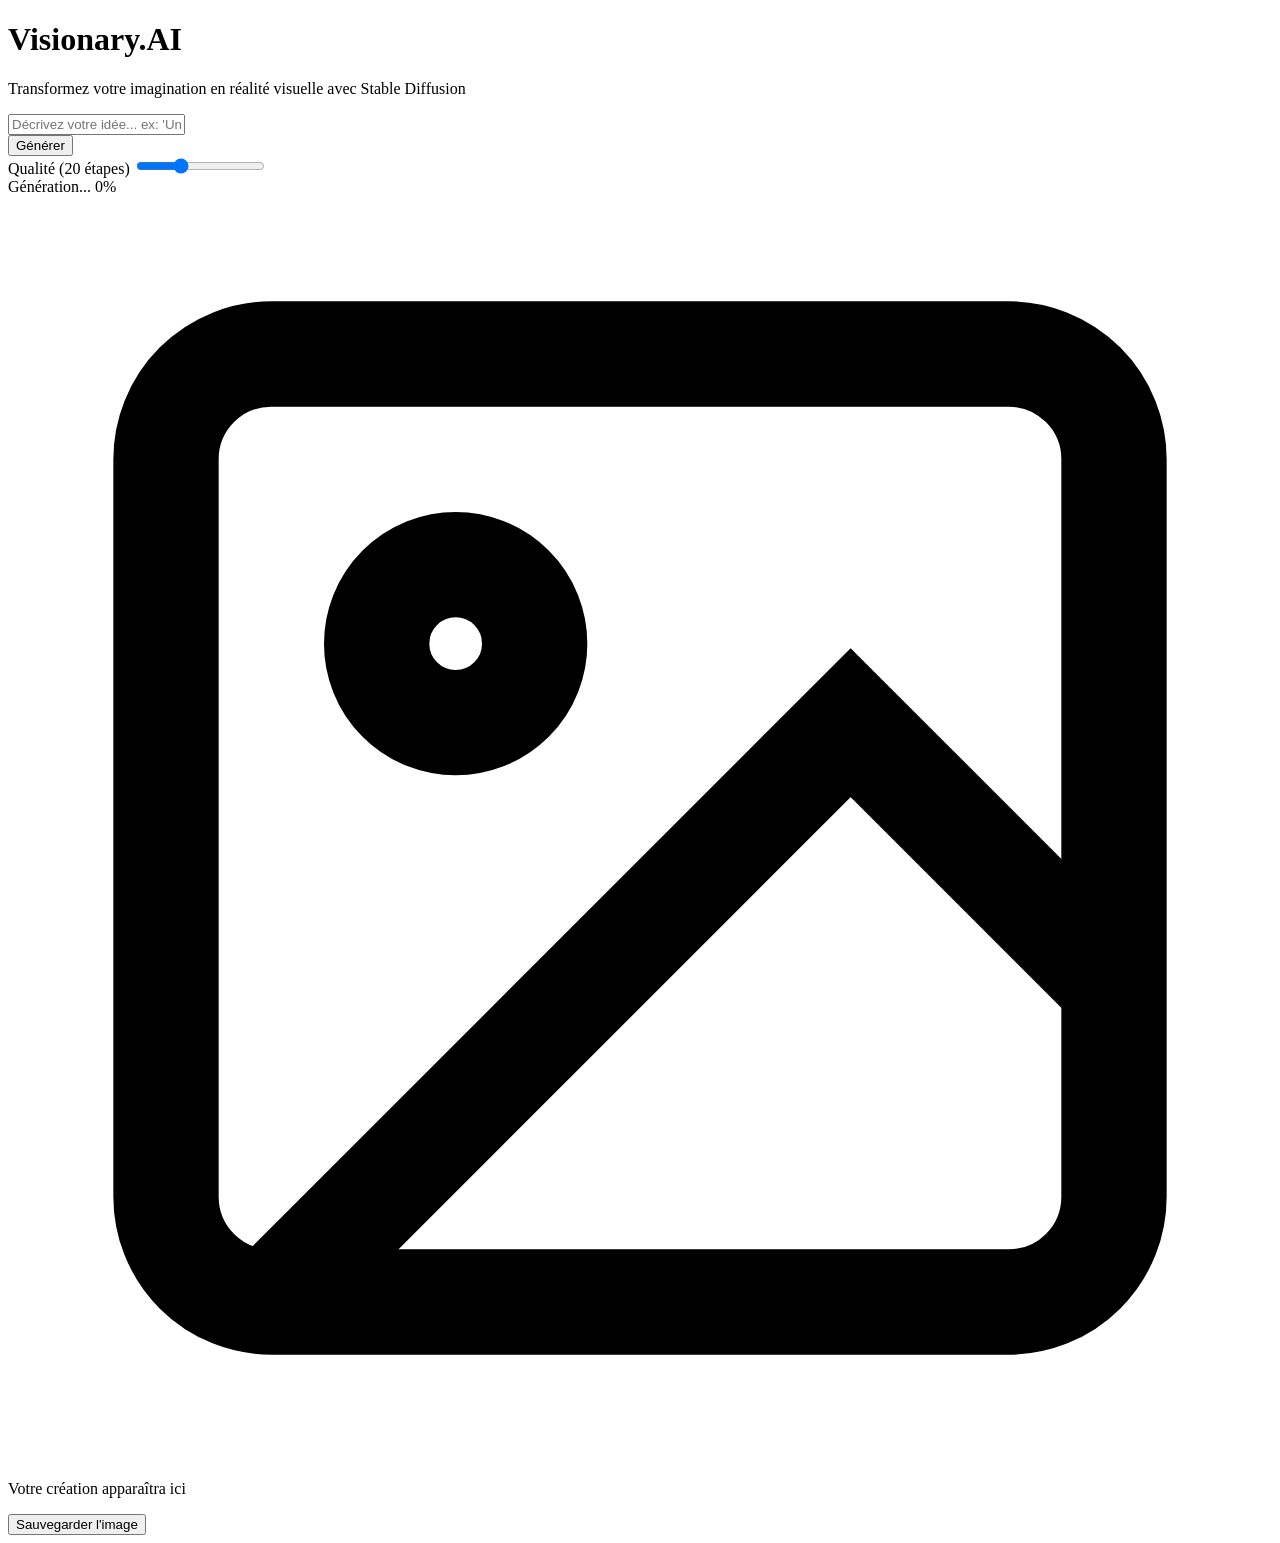
==== frontend/index.html @ c3c03d9b "feat: create modern glassmorphism frontend structure" ====
<!DOCTYPE html>
<html lang="fr">
<head>
    <meta charset="UTF-8">
    <meta name="viewport" content="width=device-width, initial-scale=1.0">
    <title>Visionary | Générateur d'Images IA</title>
    
    <!-- Google Fonts pour la typographie moderne -->
    <link href="https://fonts.googleapis.com/css2?family=Inter:wght@300;400;600;800&family=Outfit:wght@500;700;800&display=swap" rel="stylesheet">
    
    <!-- Liens vers les styles -->
    <link rel="stylesheet" href="css/style.css">
</head>
<body>
    <!-- Arrière-plan animé dynamique -->
    <div class="background-globes">
        <div class="globe globe-1"></div>
        <div class="globe globe-2"></div>
    </div>
    
    <main class="container">
        <!-- En-tête -->
        <header class="header">
            <h1 class="logo">Visionary<span>.AI</span></h1>
            <p class="subtitle">Transformez votre imagination en réalité visuelle avec Stable Diffusion</p>
        </header>

        <!-- Interface principale avec effet Glassmorphism -->
        <div class="glass-panel">
            
            <div class="input-section">
                <div class="input-wrapper">
                    <input type="text" id="prompt-input" placeholder="Décrivez votre idée... ex: 'Un chat cyborg dans une ville cyberpunk 4k'" autocomplete="off">
                </div>
                <button id="generate-btn" class="primary-btn">
                    <span class="btn-text">Générer</span>
                    <span class="loader hidden"></span>
                </button>
            </div>

            <div class="settings-section">
                <label for="steps-slider">Qualité (<span id="steps-value">20</span> étapes)</label>
                <input type="range" id="steps-slider" min="5" max="50" value="20" class="slider">
            </div>

            <!-- Barre de progression (masquée par défaut) -->
            <div class="progress-container hidden" id="progress-container">
                <div class="progress-info">
                    <span id="progress-label">Génération...</span>
                    <span id="progress-percent">0%</span>
                </div>
                <div class="progress-bar">
                    <div class="progress-fill" id="progress-fill"></div>
                </div>
            </div>

            <!-- Zone de résultat (affichage de l'image) -->
            <div class="result-section" id="result-section">
                <div class="placeholder-content">
                    <svg class="image-icon" viewBox="0 0 24 24" fill="none" stroke="currentColor" stroke-width="2">
                        <rect x="3" y="3" width="18" height="18" rx="2" ry="2"></rect>
                        <circle cx="8.5" cy="8.5" r="1.5"></circle>
                        <polyline points="21 15 16 10 5 21"></polyline>
                    </svg>
                    <p>Votre création apparaîtra ici</p>
                </div>
                <!-- L'image sera injectée ici en JS -->
            </div>
            
            <!-- Actions bonus -->
            <div class="actions-section hidden" id="actions-section">
                <button id="download-btn" class="secondary-btn">Sauvegarder l'image</button>
            </div>

        </div>
    </main>

    <!-- Fichier de script -->
    <script src="js/script.js"></script>
</body>
</html>
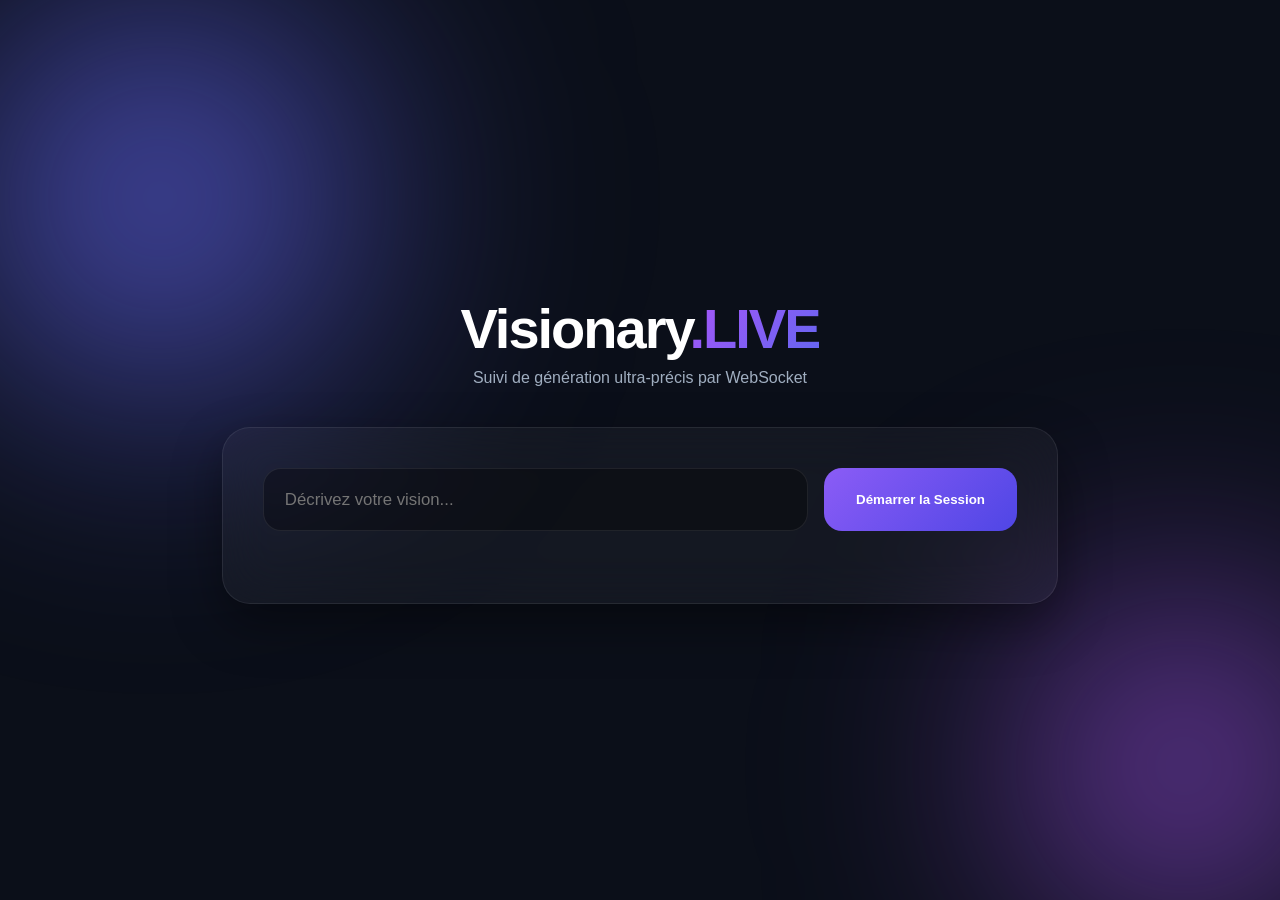
==== commit 3f91ede9: "nouvelle version pour generer 4 image dans un seul mement" ====
--- a/frontend/index.html
+++ b/frontend/index.html
@@ -3,79 +3,40 @@
 <head>
     <meta charset="UTF-8">
     <meta name="viewport" content="width=device-width, initial-scale=1.0">
-    <title>Visionary | Générateur d'Images IA</title>
-    
-    <!-- Google Fonts pour la typographie moderne -->
+    <title>Visionary WebSocket | Mode Temps Réel</title>
     <link href="https://fonts.googleapis.com/css2?family=Inter:wght@300;400;600;800&family=Outfit:wght@500;700;800&display=swap" rel="stylesheet">
-    
-    <!-- Liens vers les styles -->
     <link rel="stylesheet" href="css/style.css">
 </head>
 <body>
-    <!-- Arrière-plan animé dynamique -->
     <div class="background-globes">
         <div class="globe globe-1"></div>
         <div class="globe globe-2"></div>
     </div>
     
     <main class="container">
-        <!-- En-tête -->
         <header class="header">
-            <h1 class="logo">Visionary<span>.AI</span></h1>
-            <p class="subtitle">Transformez votre imagination en réalité visuelle avec Stable Diffusion</p>
+            <h1 class="logo">Visionary<span>.LIVE</span></h1>
+            <p class="subtitle">Suivi de génération ultra-précis par WebSocket</p>
         </header>
 
-        <!-- Interface principale avec effet Glassmorphism -->
         <div class="glass-panel">
-            
             <div class="input-section">
                 <div class="input-wrapper">
-                    <input type="text" id="prompt-input" placeholder="Décrivez votre idée... ex: 'Un chat cyborg dans une ville cyberpunk 4k'" autocomplete="off">
+                    <input type="text" id="prompt-input" placeholder="Décrivez votre vision..." autocomplete="off">
                 </div>
                 <button id="generate-btn" class="primary-btn">
-                    <span class="btn-text">Générer</span>
+                    <span class="btn-text">Démarrer la Session</span>
                     <span class="loader hidden"></span>
                 </button>
             </div>
 
-            <div class="settings-section">
-                <label for="steps-slider">Qualité (<span id="steps-value">20</span> étapes)</label>
-                <input type="range" id="steps-slider" min="5" max="50" value="20" class="slider">
+            <!-- Grille de résultats -->
+            <div class="result-grid" id="result-grid">
+                <!-- Les cartes seront injectées via JS (initPlaceholders) -->
             </div>
-
-            <!-- Barre de progression (masquée par défaut) -->
-            <div class="progress-container hidden" id="progress-container">
-                <div class="progress-info">
-                    <span id="progress-label">Génération...</span>
-                    <span id="progress-percent">0%</span>
-                </div>
-                <div class="progress-bar">
-                    <div class="progress-fill" id="progress-fill"></div>
-                </div>
-            </div>
-
-            <!-- Zone de résultat (affichage de l'image) -->
-            <div class="result-section" id="result-section">
-                <div class="placeholder-content">
-                    <svg class="image-icon" viewBox="0 0 24 24" fill="none" stroke="currentColor" stroke-width="2">
-                        <rect x="3" y="3" width="18" height="18" rx="2" ry="2"></rect>
-                        <circle cx="8.5" cy="8.5" r="1.5"></circle>
-                        <polyline points="21 15 16 10 5 21"></polyline>
-                    </svg>
-                    <p>Votre création apparaîtra ici</p>
-                </div>
-                <!-- L'image sera injectée ici en JS -->
-            </div>
-            
-            <!-- Actions bonus -->
-            <div class="actions-section hidden" id="actions-section">
-                <button id="download-btn" class="secondary-btn">Sauvegarder l'image</button>
-            </div>
-
         </div>
     </main>
 
-    <!-- Fichier de script -->
     <script src="js/script.js"></script>
 </body>
 </html>
--- a/frontend/css/style.css
+++ b/frontend/css/style.css
@@ -0,0 +1,149 @@
+:root {
+    --bg-base: #0b0f19;
+    --text-main: #ffffff;
+    --text-muted: #a0aec0;
+    --glass-bg: rgba(255, 255, 255, 0.04);
+    --glass-border: rgba(255, 255, 255, 0.08);
+    --primary-glow: #6366f1;
+    --secondary-glow: #a855f7;
+    --accent: #8b5cf6;
+}
+
+* { margin: 0; padding: 0; box-sizing: border-box; }
+
+body {
+    font-family: 'Inter', sans-serif;
+    background-color: var(--bg-base);
+    color: var(--text-main);
+    min-height: 100vh;
+    display: flex;
+    justify-content: center;
+    align-items: center;
+    overflow-x: hidden;
+}
+
+.background-globes {
+    position: fixed;
+    top: 0; left: 0; width: 100%; height: 100%;
+    z-index: -1; filter: blur(120px);
+}
+
+.globe { position: absolute; border-radius: 50%; }
+.globe-1 { width: 45vw; height: 45vw; background: radial-gradient(circle, var(--primary-glow), transparent 70%); top: -10%; left: -10%; }
+.globe-2 { width: 35vw; height: 35vw; background: radial-gradient(circle, var(--secondary-glow), transparent 70%); bottom: -10%; right: -10%; }
+
+.container { width: 100%; max-width: 900px; padding: 2rem; }
+
+.header { text-align: center; margin-bottom: 2.5rem; }
+.logo { font-family: 'Outfit', sans-serif; font-size: 3.5rem; font-weight: 800; letter-spacing: -2px; }
+.logo span { background: linear-gradient(135deg, #a855f7, #6366f1); -webkit-background-clip: text; -webkit-text-fill-color: transparent; }
+.subtitle { color: var(--text-muted); font-weight: 300; margin-top: 0.5rem; }
+
+.glass-panel {
+    background: var(--glass-bg);
+    border: 1px solid var(--glass-border);
+    border-radius: 28px;
+    padding: 2.5rem;
+    backdrop-filter: blur(25px);
+    box-shadow: 0 20px 50px rgba(0,0,0,0.4);
+}
+
+.input-section { display: flex; gap: 1rem; margin-bottom: 2rem; }
+.input-wrapper { flex: 1; }
+#prompt-input {
+    width: 100%; padding: 1.3rem; border-radius: 18px; 
+    background: rgba(0,0,0,0.3); border: 1px solid var(--glass-border);
+    color: white; outline: none; transition: border 0.3s, box-shadow 0.3s;
+    font-size: 1.05rem;
+}
+#prompt-input:focus { border-color: var(--accent); box-shadow: 0 0 15px rgba(139, 92, 246, 0.2); }
+
+.primary-btn {
+    background: linear-gradient(135deg, var(--accent), #4f46e5);
+    color: white; border: none; border-radius: 18px; padding: 0 2rem;
+    font-weight: 700; cursor: pointer; transition: all 0.3s cubic-bezier(0.175, 0.885, 0.32, 1.275);
+}
+.primary-btn:hover { transform: translateY(-3px) scale(1.02); box-shadow: 0 10px 20px rgba(99, 102, 241, 0.3); }
+.primary-btn:disabled { opacity: 0.5; cursor: not-allowed; transform: none; }
+
+/* GRID FLEXIBLE */
+.result-grid { 
+    display: grid; 
+    grid-template-columns: repeat(2, 1fr); 
+    gap: 2rem; 
+    align-items: start; /* Évite que les cartes ne s'étirent en hauteur */
+}
+
+/* CARD INDIVIDUELLE S'ADAPTANT AU CONTENU */
+.format-card {
+    background: rgba(255, 255, 255, 0.02); 
+    border-radius: 22px; 
+    border: 1px solid var(--glass-border);
+    overflow: hidden; 
+    display: flex; 
+    flex-direction: column;
+    transition: transform 0.3s ease;
+}
+
+.format-card:hover {
+    transform: translateY(-5px);
+    border-color: var(--accent);
+}
+
+.image-box {
+    width: 100%;
+    position: relative; 
+    background: #020408; 
+    display: flex; 
+    justify-content: center; 
+    align-items: center;
+}
+
+/* Ratios spécifiques par format */
+.format-card[data-format="whatsapp-story"] .image-box { aspect-ratio: 512 / 768; }
+.format-card[data-format="instagram-post"] .image-box { aspect-ratio: 512 / 512; }
+.format-card[data-format="facebook-cover"] .image-box { aspect-ratio: 768 / 512; }
+.format-card[data-format="standard-photo"] .image-box { aspect-ratio: 640 / 480; }
+
+.card-progress-overlay {
+    position: absolute; bottom: 0; left: 0; width: 100%; height: 6px;
+    background: rgba(255, 255, 255, 0.05); z-index: 10;
+}
+.card-progress-fill {
+    height: 100%; width: 0%; 
+    background: linear-gradient(90deg, var(--primary-glow), var(--secondary-glow));
+    transition: width 0.3s ease-out;
+}
+
+.gen-image {
+    width: 100%; height: 100%; object-fit: cover;
+    opacity: 0; transition: opacity 1s ease, transform 1s ease;
+    transform: scale(1.1);
+}
+.gen-image.loaded { opacity: 1; transform: scale(1); }
+
+.card-info { padding: 1rem 1.2rem; display: flex; justify-content: space-between; align-items: center; background: rgba(0,0,0,0.4); }
+.card-text { display: flex; flex-direction: column; gap: 4px; }
+.card-label { font-size: 0.85rem; font-weight: 800; color: var(--text-main); text-transform: uppercase; letter-spacing: 0.5px; }
+
+.status-badge {
+    font-size: 0.65rem; padding: 2px 6px; border-radius: 4px;
+    background: rgba(255,255,255,0.05); color: var(--text-muted);
+    width: fit-content;
+}
+
+.dl-btn {
+    background: rgba(255, 255, 255, 0.05); border: 1px solid var(--glass-border); 
+    color: white; width: 38px; height: 38px; border-radius: 10px;
+    display: flex; justify-content: center; align-items: center;
+    cursor: pointer; transition: all 0.2s; visibility: hidden; opacity: 0;
+}
+.dl-btn.visible { visibility: visible; opacity: 1; }
+.dl-btn:hover { background: var(--accent); border-color: transparent; transform: scale(1.1); }
+
+.hidden { display: none !important; }
+
+@keyframes spin { to { transform: rotate(360deg); } }
+.loader { width: 22px; height: 22px; border: 3px solid rgba(255,255,255,0.2); border-top-color: white; border-radius: 50%; animation: spin 0.8s infinite linear; }
+
+@media (max-width: 650px) { .result-grid { grid-template-columns: 1fr; } }
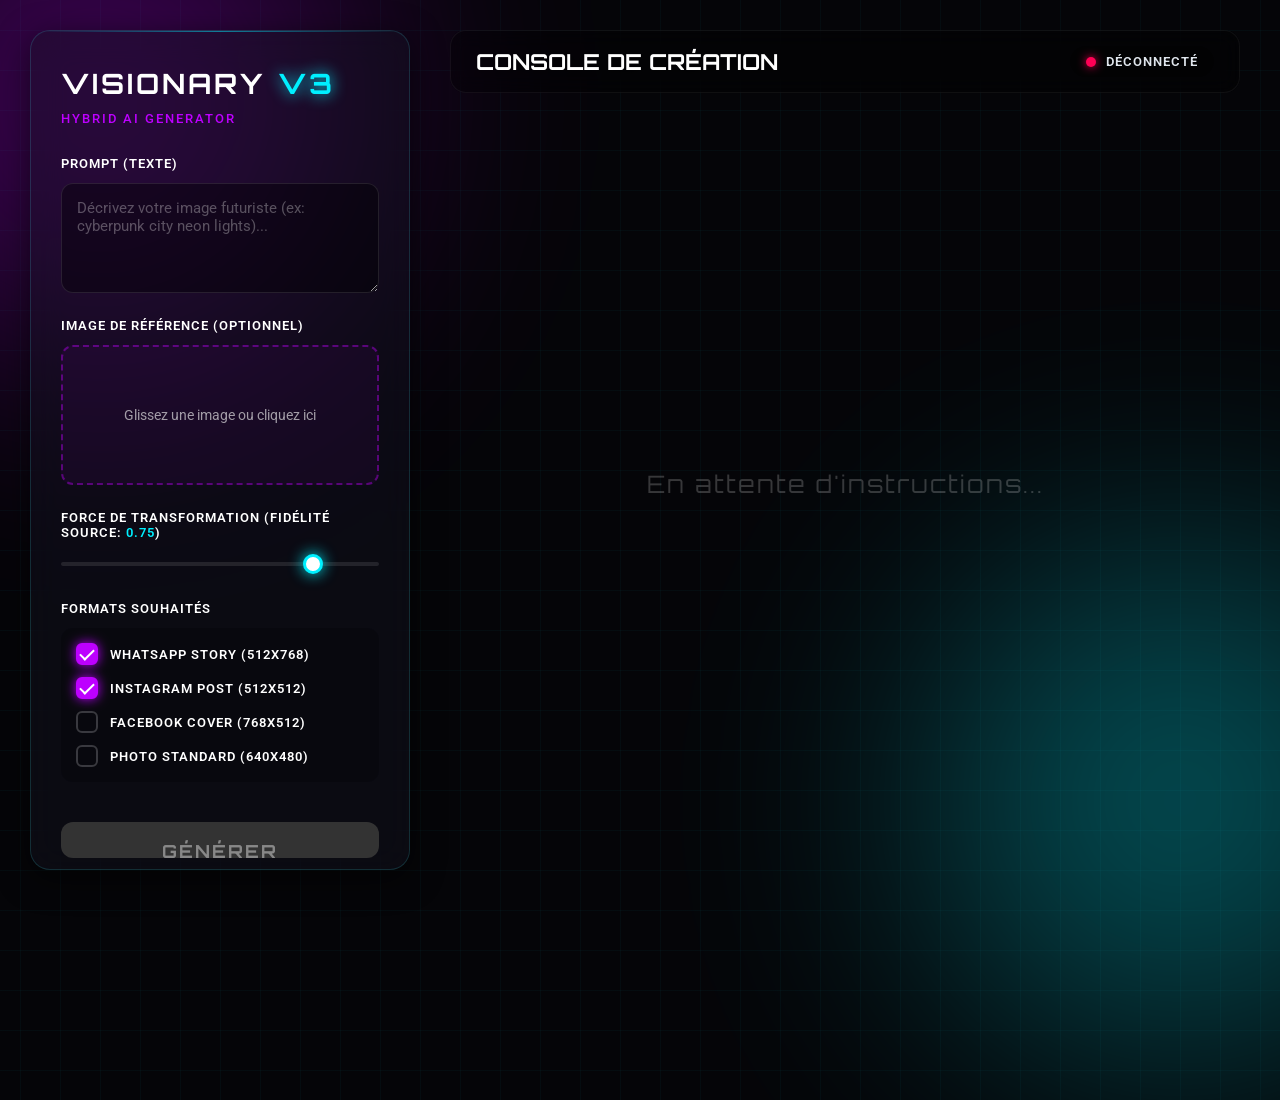
==== commit 6056981f: "feat: implement V3 Hybrid architecture with modular backend and Img2Img support" ====
--- a/frontend/index.html
+++ b/frontend/index.html
@@ -3,40 +3,84 @@
 <head>
     <meta charset="UTF-8">
     <meta name="viewport" content="width=device-width, initial-scale=1.0">
-    <title>Visionary WebSocket | Mode Temps Réel</title>
-    <link href="https://fonts.googleapis.com/css2?family=Inter:wght@300;400;600;800&family=Outfit:wght@500;700;800&display=swap" rel="stylesheet">
+    <title>Visionary V3 - Hybrid Generator</title>
     <link rel="stylesheet" href="css/style.css">
+    <link href="https://fonts.googleapis.com/css2?family=Orbitron:wght@400;700&family=Roboto:wght@300;400;500;700&display=swap" rel="stylesheet">
+    <!-- Le script est différé (defer) pour garantir que le DOM est complètement chargé -->
+    <script src="js/script.js" defer></script>
 </head>
 <body>
-    <div class="background-globes">
-        <div class="globe globe-1"></div>
-        <div class="globe globe-2"></div>
-    </div>
-    
-    <main class="container">
-        <header class="header">
-            <h1 class="logo">Visionary<span>.LIVE</span></h1>
-            <p class="subtitle">Suivi de génération ultra-précis par WebSocket</p>
-        </header>
+    <div class="app-container">
+        <!-- Sidebar Controls -->
+        <aside class="sidebar glass-panel">
+            <h1 class="logo">VISIONARY <span>V3</span></h1>
+            <p class="subtitle">Hybrid AI Generator</p>
 
-        <div class="glass-panel">
-            <div class="input-section">
-                <div class="input-wrapper">
-                    <input type="text" id="prompt-input" placeholder="Décrivez votre vision..." autocomplete="off">
-                </div>
-                <button id="generate-btn" class="primary-btn">
-                    <span class="btn-text">Démarrer la Session</span>
-                    <span class="loader hidden"></span>
-                </button>
+            <div class="control-group">
+                <label for="prompt">Prompt (Texte)</label>
+                <textarea id="prompt" placeholder="Décrivez votre image futuriste (ex: cyberpunk city neon lights)..."></textarea>
             </div>
 
-            <!-- Grille de résultats -->
-            <div class="result-grid" id="result-grid">
-                <!-- Les cartes seront injectées via JS (initPlaceholders) -->
+            <div class="control-group">
+                <label>Image de Référence (Optionnel)</label>
+                <div class="upload-area" id="upload-area">
+                    <span id="upload-text">Glissez une image ou cliquez ici</span>
+                    <input type="file" id="image-upload" accept="image/*" hidden>
+                    <img id="image-preview" src="" alt="Preview" style="display: none;">
+                </div>
             </div>
-        </div>
-    </main>
 
-    <script src="js/script.js"></script>
+            <div class="control-group">
+                <label for="strength">Force de transformation (Fidélité source: <span id="strength-val">0.75</span>)</label>
+                <input type="range" id="strength" min="0.1" max="0.9" step="0.01" value="0.75">
+            </div>
+
+            <div class="control-group">
+                <label>Formats Souhaités</label>
+                <div class="formats-list">
+                    <label class="format-checkbox">
+                        <input type="checkbox" value="whatsapp" data-name="WhatsApp Story" data-width="512" data-height="768" checked>
+                        <span class="checkmark"></span>
+                        WhatsApp Story (512x768)
+                    </label>
+                    <label class="format-checkbox">
+                        <input type="checkbox" value="instagram" data-name="Instagram Post" data-width="512" data-height="512" checked>
+                        <span class="checkmark"></span>
+                        Instagram Post (512x512)
+                    </label>
+                    <label class="format-checkbox">
+                        <input type="checkbox" value="facebook" data-name="Facebook Cover" data-width="768" data-height="512">
+                        <span class="checkmark"></span>
+                        Facebook Cover (768x512)
+                    </label>
+                    <label class="format-checkbox">
+                        <input type="checkbox" value="standard" data-name="Photo Standard" data-width="640" data-height="480">
+                        <span class="checkmark"></span>
+                        Photo Standard (640x480)
+                    </label>
+                </div>
+            </div>
+
+            <button id="generate-btn" class="glow-on-hover">GÉNÉRER</button>
+        </aside>
+
+        <!-- Main Output Area -->
+        <main class="output-area">
+            <header class="app-header">
+                <h2>CONSOLE DE CRÉATION</h2>
+                <div class="status-indicator">
+                    <span class="dot disconnected" id="ws-status"></span>
+                    <span id="ws-text">Déconnecté</span>
+                </div>
+            </header>
+            
+            <div class="results-grid" id="results-grid">
+                <!-- Les cartes s'afficheront ici -->
+                <div class="empty-state" id="empty-state">
+                    <p>En attente d'instructions...</p>
+                </div>
+            </div>
+        </main>
+    </div>
 </body>
 </html>
--- a/frontend/css/style.css
+++ b/frontend/css/style.css
@@ -1,149 +1,579 @@
 :root {
-    --bg-base: #0b0f19;
-    --text-main: #ffffff;
-    --text-muted: #a0aec0;
-    --glass-bg: rgba(255, 255, 255, 0.04);
-    --glass-border: rgba(255, 255, 255, 0.08);
-    --primary-glow: #6366f1;
-    --secondary-glow: #a855f7;
-    --accent: #8b5cf6;
-}
-
-* { margin: 0; padding: 0; box-sizing: border-box; }
+    --bg-color: #050508;
+    --panel-bg: rgba(20, 20, 35, 0.4);
+    --panel-border: rgba(69, 243, 255, 0.15);
+    --primary: #00f0ff;
+    --secondary: #bd00ff;
+    --text-color: #e0e6ed;
+    --white: #ffffff;
+    --glass-shadow: 0 8px 32px 0 rgba(0, 0, 0, 0.6);
+}
+
+* {
+    box-sizing: border-box;
+    margin: 0;
+    padding: 0;
+}
 
 body {
-    font-family: 'Inter', sans-serif;
-    background-color: var(--bg-base);
-    color: var(--text-main);
-    min-height: 100vh;
-    display: flex;
+    font-family: 'Roboto', sans-serif;
+    background-color: var(--bg-color);
+    color: var(--text-color);
+    height: 100vh;
+    overflow: hidden;
+    position: relative;
+    /* Animated Cyberpunk Grid Background */
+    background-image: 
+        linear-gradient(rgba(0, 240, 255, 0.03) 1px, transparent 1px),
+        linear-gradient(90deg, rgba(0, 240, 255, 0.03) 1px, transparent 1px);
+    background-size: 40px 40px;
+    background-position: center center;
+}
+
+/* Ambient glow blobs */
+body::before, body::after {
+    content: '';
+    position: absolute;
+    width: 600px;
+    height: 600px;
+    border-radius: 50%;
+    filter: blur(120px);
+    z-index: -1;
+    opacity: 0.4;
+    animation: float 10s ease-in-out infinite;
+}
+
+body::before {
+    background: radial-gradient(circle, var(--secondary), transparent);
+    top: -200px;
+    left: -200px;
+}
+
+body::after {
+    background: radial-gradient(circle, var(--primary), transparent);
+    bottom: -200px;
+    right: -200px;
+    animation-delay: -5s;
+}
+
+@keyframes float {
+    0%, 100% { transform: translateY(0) scale(1); }
+    50% { transform: translateY(-30px) scale(1.05); }
+}
+
+.app-container {
+    display: flex;
+    height: 100%;
+    padding: 30px;
+    gap: 30px;
+    max-width: 1800px;
+    margin: 0 auto;
+}
+
+/* Glassmorphism utility with Cyber touch */
+.glass-panel {
+    background: var(--panel-bg);
+    backdrop-filter: blur(16px);
+    -webkit-backdrop-filter: blur(16px);
+    border: 1px solid var(--panel-border);
+    border-radius: 20px;
+    box-shadow: var(--glass-shadow);
+    position: relative;
+    overflow: hidden;
+}
+
+.glass-panel::before {
+    content: '';
+    position: absolute;
+    top: 0; left: 0; right: 0; height: 1px;
+    background: linear-gradient(90deg, transparent, var(--primary), transparent);
+    opacity: 0.5;
+}
+
+/* Sidebar */
+.sidebar {
+    width: 380px;
+    padding: 35px 30px;
+    display: flex;
+    flex-direction: column;
+    gap: 25px;
+    overflow-y: auto;
+    z-index: 10;
+}
+
+.sidebar::-webkit-scrollbar { width: 4px; }
+.sidebar::-webkit-scrollbar-thumb { background: var(--secondary); border-radius: 10px; }
+
+.logo {
+    font-family: 'Orbitron', sans-serif;
+    font-size: 28px;
+    color: var(--white);
+    letter-spacing: 3px;
+    text-transform: uppercase;
+    font-weight: 700;
+}
+
+.logo span {
+    color: var(--primary);
+    text-shadow: 0 0 15px var(--primary);
+}
+
+.subtitle {
+    font-size: 13px;
+    text-transform: uppercase;
+    letter-spacing: 2px;
+    color: var(--secondary);
+    margin-top: -15px;
+    margin-bottom: 5px;
+    font-weight: 500;
+}
+
+.control-group {
+    display: flex;
+    flex-direction: column;
+    gap: 12px;
+}
+
+.control-group label {
+    font-size: 13px;
+    font-weight: 600;
+    color: var(--white);
+    letter-spacing: 1px;
+    text-transform: uppercase;
+}
+
+textarea {
+    width: 100%;
+    min-height: 110px;
+    background: rgba(0, 0, 0, 0.4);
+    border: 1px solid rgba(255,255,255,0.1);
+    border-radius: 12px;
+    padding: 15px;
+    color: var(--primary);
+    font-family: 'Roboto', sans-serif;
+    font-size: 15px;
+    resize: vertical;
+    transition: all 0.3s ease;
+}
+
+textarea::placeholder {
+    color: rgba(255, 255, 255, 0.3);
+}
+
+textarea:focus {
+    outline: none;
+    border-color: var(--primary);
+    box-shadow: 0 0 15px rgba(0, 240, 255, 0.2);
+    background: rgba(0, 0, 0, 0.6);
+}
+
+/* Upload Area */
+.upload-area {
+    border: 2px dashed rgba(189, 0, 255, 0.4);
+    border-radius: 12px;
+    padding: 25px 20px;
+    text-align: center;
+    cursor: pointer;
+    transition: all 0.3s ease;
+    position: relative;
+    min-height: 140px;
+    display: flex;
+    align-items: center;
     justify-content: center;
-    align-items: center;
-    overflow-x: hidden;
-}
-
-.background-globes {
-    position: fixed;
-    top: 0; left: 0; width: 100%; height: 100%;
-    z-index: -1; filter: blur(120px);
-}
-
-.globe { position: absolute; border-radius: 50%; }
-.globe-1 { width: 45vw; height: 45vw; background: radial-gradient(circle, var(--primary-glow), transparent 70%); top: -10%; left: -10%; }
-.globe-2 { width: 35vw; height: 35vw; background: radial-gradient(circle, var(--secondary-glow), transparent 70%); bottom: -10%; right: -10%; }
-
-.container { width: 100%; max-width: 900px; padding: 2rem; }
-
-.header { text-align: center; margin-bottom: 2.5rem; }
-.logo { font-family: 'Outfit', sans-serif; font-size: 3.5rem; font-weight: 800; letter-spacing: -2px; }
-.logo span { background: linear-gradient(135deg, #a855f7, #6366f1); -webkit-background-clip: text; -webkit-text-fill-color: transparent; }
-.subtitle { color: var(--text-muted); font-weight: 300; margin-top: 0.5rem; }
-
-.glass-panel {
-    background: var(--glass-bg);
-    border: 1px solid var(--glass-border);
-    border-radius: 28px;
-    padding: 2.5rem;
-    backdrop-filter: blur(25px);
-    box-shadow: 0 20px 50px rgba(0,0,0,0.4);
-}
-
-.input-section { display: flex; gap: 1rem; margin-bottom: 2rem; }
-.input-wrapper { flex: 1; }
-#prompt-input {
-    width: 100%; padding: 1.3rem; border-radius: 18px; 
-    background: rgba(0,0,0,0.3); border: 1px solid var(--glass-border);
-    color: white; outline: none; transition: border 0.3s, box-shadow 0.3s;
-    font-size: 1.05rem;
-}
-#prompt-input:focus { border-color: var(--accent); box-shadow: 0 0 15px rgba(139, 92, 246, 0.2); }
-
-.primary-btn {
-    background: linear-gradient(135deg, var(--accent), #4f46e5);
-    color: white; border: none; border-radius: 18px; padding: 0 2rem;
-    font-weight: 700; cursor: pointer; transition: all 0.3s cubic-bezier(0.175, 0.885, 0.32, 1.275);
-}
-.primary-btn:hover { transform: translateY(-3px) scale(1.02); box-shadow: 0 10px 20px rgba(99, 102, 241, 0.3); }
-.primary-btn:disabled { opacity: 0.5; cursor: not-allowed; transform: none; }
-
-/* GRID FLEXIBLE */
-.result-grid { 
-    display: grid; 
-    grid-template-columns: repeat(2, 1fr); 
-    gap: 2rem; 
-    align-items: start; /* Évite que les cartes ne s'étirent en hauteur */
-}
-
-/* CARD INDIVIDUELLE S'ADAPTANT AU CONTENU */
-.format-card {
-    background: rgba(255, 255, 255, 0.02); 
-    border-radius: 22px; 
-    border: 1px solid var(--glass-border);
-    overflow: hidden; 
-    display: flex; 
+    background: rgba(189, 0, 255, 0.05);
+}
+
+.upload-area:hover, .upload-area.dragover {
+    border-color: var(--primary);
+    background: rgba(0, 240, 255, 0.1);
+    box-shadow: 0 0 20px rgba(0, 240, 255, 0.15) inset;
+}
+
+.upload-area span {
+    color: rgba(255,255,255,0.6);
+    font-size: 14px;
+}
+
+.upload-area img {
+    max-width: 100%;
+    max-height: 160px;
+    border-radius: 8px;
+    object-fit: cover;
+    box-shadow: 0 4px 15px rgba(0,0,0,0.5);
+}
+
+/* Range Slider */
+input[type=range] {
+    -webkit-appearance: none;
+    width: 100%;
+    background: transparent;
+    padding: 10px 0;
+}
+
+input[type=range]::-webkit-slider-thumb {
+    -webkit-appearance: none;
+    height: 20px;
+    width: 20px;
+    border-radius: 50%;
+    background: var(--white);
+    border: 3px solid var(--primary);
+    cursor: pointer;
+    margin-top: -8px;
+    box-shadow: 0 0 15px var(--primary);
+    transition: transform 0.2s;
+}
+
+input[type=range]::-webkit-slider-thumb:hover {
+    transform: scale(1.2);
+}
+
+input[type=range]::-webkit-slider-runnable-track {
+    width: 100%;
+    height: 4px;
+    cursor: pointer;
+    background: rgba(255, 255, 255, 0.1);
+    border-radius: 2px;
+}
+
+#strength-val {
+    color: var(--primary);
+}
+
+/* Checkboxes */
+.formats-list {
+    display: flex;
     flex-direction: column;
-    transition: transform 0.3s ease;
-}
-
-.format-card:hover {
-    transform: translateY(-5px);
-    border-color: var(--accent);
-}
-
-.image-box {
-    width: 100%;
-    position: relative; 
-    background: #020408; 
-    display: flex; 
-    justify-content: center; 
-    align-items: center;
-}
-
-/* Ratios spécifiques par format */
-.format-card[data-format="whatsapp-story"] .image-box { aspect-ratio: 512 / 768; }
-.format-card[data-format="instagram-post"] .image-box { aspect-ratio: 512 / 512; }
-.format-card[data-format="facebook-cover"] .image-box { aspect-ratio: 768 / 512; }
-.format-card[data-format="standard-photo"] .image-box { aspect-ratio: 640 / 480; }
-
-.card-progress-overlay {
-    position: absolute; bottom: 0; left: 0; width: 100%; height: 6px;
-    background: rgba(255, 255, 255, 0.05); z-index: 10;
-}
-.card-progress-fill {
-    height: 100%; width: 0%; 
-    background: linear-gradient(90deg, var(--primary-glow), var(--secondary-glow));
-    transition: width 0.3s ease-out;
-}
-
-.gen-image {
-    width: 100%; height: 100%; object-fit: cover;
-    opacity: 0; transition: opacity 1s ease, transform 1s ease;
-    transform: scale(1.1);
-}
-.gen-image.loaded { opacity: 1; transform: scale(1); }
-
-.card-info { padding: 1rem 1.2rem; display: flex; justify-content: space-between; align-items: center; background: rgba(0,0,0,0.4); }
-.card-text { display: flex; flex-direction: column; gap: 4px; }
-.card-label { font-size: 0.85rem; font-weight: 800; color: var(--text-main); text-transform: uppercase; letter-spacing: 0.5px; }
-
-.status-badge {
-    font-size: 0.65rem; padding: 2px 6px; border-radius: 4px;
-    background: rgba(255,255,255,0.05); color: var(--text-muted);
-    width: fit-content;
-}
-
-.dl-btn {
-    background: rgba(255, 255, 255, 0.05); border: 1px solid var(--glass-border); 
-    color: white; width: 38px; height: 38px; border-radius: 10px;
-    display: flex; justify-content: center; align-items: center;
-    cursor: pointer; transition: all 0.2s; visibility: hidden; opacity: 0;
-}
-.dl-btn.visible { visibility: visible; opacity: 1; }
-.dl-btn:hover { background: var(--accent); border-color: transparent; transform: scale(1.1); }
-
-.hidden { display: none !important; }
-
-@keyframes spin { to { transform: rotate(360deg); } }
-.loader { width: 22px; height: 22px; border: 3px solid rgba(255,255,255,0.2); border-top-color: white; border-radius: 50%; animation: spin 0.8s infinite linear; }
-
-@media (max-width: 650px) { .result-grid { grid-template-columns: 1fr; } }
+    gap: 12px;
+    background: rgba(0,0,0,0.2);
+    padding: 15px;
+    border-radius: 12px;
+}
+
+.format-checkbox {
+    display: flex;
+    align-items: center;
+    gap: 12px;
+    cursor: pointer;
+    font-size: 14px;
+    user-select: none;
+    color: rgba(255,255,255,0.8);
+    transition: color 0.2s;
+}
+
+.format-checkbox:hover {
+    color: var(--white);
+}
+
+.format-checkbox input {
+    display: none;
+}
+
+.checkmark {
+    width: 22px;
+    height: 22px;
+    border: 2px solid rgba(255,255,255,0.2);
+    border-radius: 6px;
+    display: flex;
+    align-items: center;
+    justify-content: center;
+    transition: all 0.3s cubic-bezier(0.4, 0, 0.2, 1);
+    position: relative;
+    overflow: hidden;
+}
+
+.format-checkbox input:checked ~ .checkmark {
+    background: var(--secondary);
+    border-color: var(--secondary);
+    box-shadow: 0 0 12px var(--secondary);
+}
+
+.format-checkbox input:checked ~ .checkmark::after {
+    content: '';
+    width: 6px;
+    height: 12px;
+    border: solid white;
+    border-width: 0 2px 2px 0;
+    transform: rotate(45deg);
+    margin-bottom: 2px;
+}
+
+/* Button */
+#generate-btn {
+    margin-top: 15px;
+    padding: 18px;
+    border: none;
+    border-radius: 12px;
+    background: linear-gradient(90deg, var(--secondary), var(--primary));
+    color: #fff;
+    font-family: 'Orbitron', sans-serif;
+    font-size: 18px;
+    font-weight: 700;
+    cursor: pointer;
+    letter-spacing: 2px;
+    transition: all 0.3s;
+    box-shadow: 0 5px 20px rgba(189, 0, 255, 0.4);
+    position: relative;
+    overflow: hidden;
+    z-index: 1;
+}
+
+#generate-btn::before {
+    content: '';
+    position: absolute;
+    top: 0; left: -100%;
+    width: 100%; height: 100%;
+    background: linear-gradient(90deg, transparent, rgba(255,255,255,0.3), transparent);
+    transition: 0.5s;
+    z-index: -1;
+}
+
+#generate-btn:hover {
+    transform: translateY(-3px);
+    box-shadow: 0 8px 25px rgba(0, 240, 255, 0.5);
+}
+
+#generate-btn:hover::before {
+    left: 100%;
+}
+
+#generate-btn:disabled {
+    background: #333;
+    color: #888;
+    box-shadow: none;
+    cursor: not-allowed;
+    transform: none;
+}
+
+/* Pulsing effect */
+@keyframes pulse {
+    0% { box-shadow: 0 0 0 0 rgba(0, 240, 255, 0.7); }
+    70% { box-shadow: 0 0 0 20px rgba(0, 240, 255, 0); }
+    100% { box-shadow: 0 0 0 0 rgba(0, 240, 255, 0); }
+}
+
+#generate-btn.generating {
+    animation: pulse 1.5s infinite;
+    background: transparent;
+    border: 2px solid var(--primary);
+    color: var(--primary);
+}
+
+/* Main Area */
+.output-area {
+    flex: 1;
+    display: flex;
+    flex-direction: column;
+    padding: 0 10px;
+    z-index: 10;
+}
+
+.app-header {
+    display: flex;
+    justify-content: space-between;
+    align-items: center;
+    margin-bottom: 25px;
+    background: rgba(0,0,0,0.3);
+    padding: 15px 25px;
+    border-radius: 16px;
+    border: 1px solid rgba(255,255,255,0.05);
+    backdrop-filter: blur(10px);
+}
+
+.app-header h2 {
+    font-family: 'Orbitron', sans-serif;
+    font-size: 22px;
+    color: var(--white);
+    text-shadow: 0 2px 10px rgba(0,0,0,0.5);
+}
+
+.status-indicator {
+    display: flex;
+    align-items: center;
+    gap: 10px;
+    font-size: 13px;
+    text-transform: uppercase;
+    font-weight: 600;
+    letter-spacing: 1px;
+    background: rgba(0,0,0,0.4);
+    padding: 8px 16px;
+    border-radius: 20px;
+}
+
+.dot {
+    width: 10px;
+    height: 10px;
+    border-radius: 50%;
+}
+
+.dot.connected {
+    background-color: var(--primary);
+    box-shadow: 0 0 10px var(--primary);
+}
+
+.dot.disconnected {
+    background-color: #ff0055;
+    box-shadow: 0 0 10px #ff0055;
+    animation: blink 1s infinite alternate;
+}
+
+@keyframes blink { from { opacity: 0.5; } to { opacity: 1; } }
+
+.results-grid {
+    flex: 1;
+    display: grid;
+    grid-template-columns: repeat(auto-fill, minmax(320px, 1fr));
+    gap: 25px;
+    overflow-y: auto;
+    padding: 10px;
+    padding-bottom: 30px;
+}
+
+::-webkit-scrollbar { width: 8px; }
+::-webkit-scrollbar-track { background: rgba(0, 0, 0, 0.2); border-radius: 4px; }
+::-webkit-scrollbar-thumb { background: rgba(255, 255, 255, 0.1); border-radius: 4px; }
+::-webkit-scrollbar-thumb:hover { background: rgba(0, 240, 255, 0.4); }
+
+.empty-state {
+    grid-column: 1 / -1;
+    display: flex;
+    align-items: center;
+    justify-content: center;
+    height: 100%;
+    color: rgba(255, 255, 255, 0.2);
+    font-size: 24px;
+    font-family: 'Orbitron', sans-serif;
+    letter-spacing: 2px;
+    text-align: center;
+}
+
+/* Cards */
+.result-card {
+    background: rgba(20, 20, 35, 0.6);
+    border: 1px solid rgba(255,255,255,0.05);
+    border-top: 1px solid rgba(255,255,255,0.1);
+    border-radius: 16px;
+    padding: 20px;
+    display: flex;
+    flex-direction: column;
+    gap: 15px;
+    backdrop-filter: blur(10px);
+    transition: all 0.4s cubic-bezier(0.175, 0.885, 0.32, 1.275);
+    box-shadow: 0 10px 30px rgba(0,0,0,0.5);
+}
+
+.result-card:hover {
+    transform: translateY(-8px) scale(1.02);
+    border-color: rgba(0, 240, 255, 0.3);
+    box-shadow: 0 15px 40px rgba(0, 240, 255, 0.15);
+}
+
+.card-header {
+    display: flex;
+    justify-content: space-between;
+    align-items: center;
+    font-size: 15px;
+    color: var(--primary);
+    font-weight: 500;
+    letter-spacing: 0.5px;
+    font-family: 'Orbitron', sans-serif;
+}
+
+.image-container {
+    width: 100%;
+    aspect-ratio: 1;
+    background: rgba(0, 0, 0, 0.5);
+    border-radius: 10px;
+    display: flex;
+    align-items: center;
+    justify-content: center;
+    overflow: hidden;
+    position: relative;
+    box-shadow: inset 0 0 20px rgba(0,0,0,0.8);
+}
+
+.placeholder {
+    width: 50px;
+    height: 50px;
+    border: 3px solid rgba(255, 255, 255, 0.05);
+    border-top: 3px solid var(--secondary);
+    border-right: 3px solid var(--primary);
+    border-radius: 50%;
+    animation: spin 1s linear infinite;
+}
+
+.result-image {
+    width: 100%;
+    height: 100%;
+    object-fit: cover;
+    display: none;
+    opacity: 0;
+    transition: opacity 0.8s ease;
+}
+
+.result-image.loaded {
+    display: block;
+    opacity: 1;
+}
+
+.progress-container {
+    width: 100%;
+    background: rgba(0, 0, 0, 0.6);
+    border-radius: 6px;
+    height: 10px;
+    overflow: hidden;
+    border: 1px solid rgba(255,255,255,0.05);
+}
+
+.progress-bar {
+    height: 100%;
+    background: linear-gradient(90deg, var(--secondary), var(--primary));
+    width: 0%;
+    transition: width 0.3s ease;
+    position: relative;
+    overflow: hidden;
+}
+
+.progress-bar::after {
+    content: '';
+    position: absolute;
+    top: 0; left: 0; right: 0; bottom: 0;
+    background: linear-gradient(90deg, transparent, rgba(255,255,255,0.4), transparent);
+    animation: shimmer 1s infinite;
+}
+
+@keyframes shimmer {
+    0% { transform: translateX(-100%); }
+    100% { transform: translateX(100%); }
+}
+
+.progress-text {
+    font-size: 13px;
+    text-align: right;
+    color: rgba(255,255,255,0.7);
+    margin-bottom: 5px;
+    font-family: 'Orbitron', sans-serif;
+}
+
+.download-btn {
+    display: none;
+    width: 100%;
+    padding: 12px;
+    background: rgba(0, 240, 255, 0.1);
+    border: 1px solid rgba(0, 240, 255, 0.3);
+    border-radius: 8px;
+    color: var(--primary);
+    cursor: pointer;
+    font-size: 14px;
+    font-weight: 600;
+    transition: all 0.3s;
+    text-align: center;
+    text-decoration: none;
+    text-transform: uppercase;
+    letter-spacing: 1px;
+}
+
+.download-btn:hover {
+    background: rgba(0, 240, 255, 0.2);
+    box-shadow: 0 0 15px rgba(0, 240, 255, 0.3);
+    color: #fff;
+}
